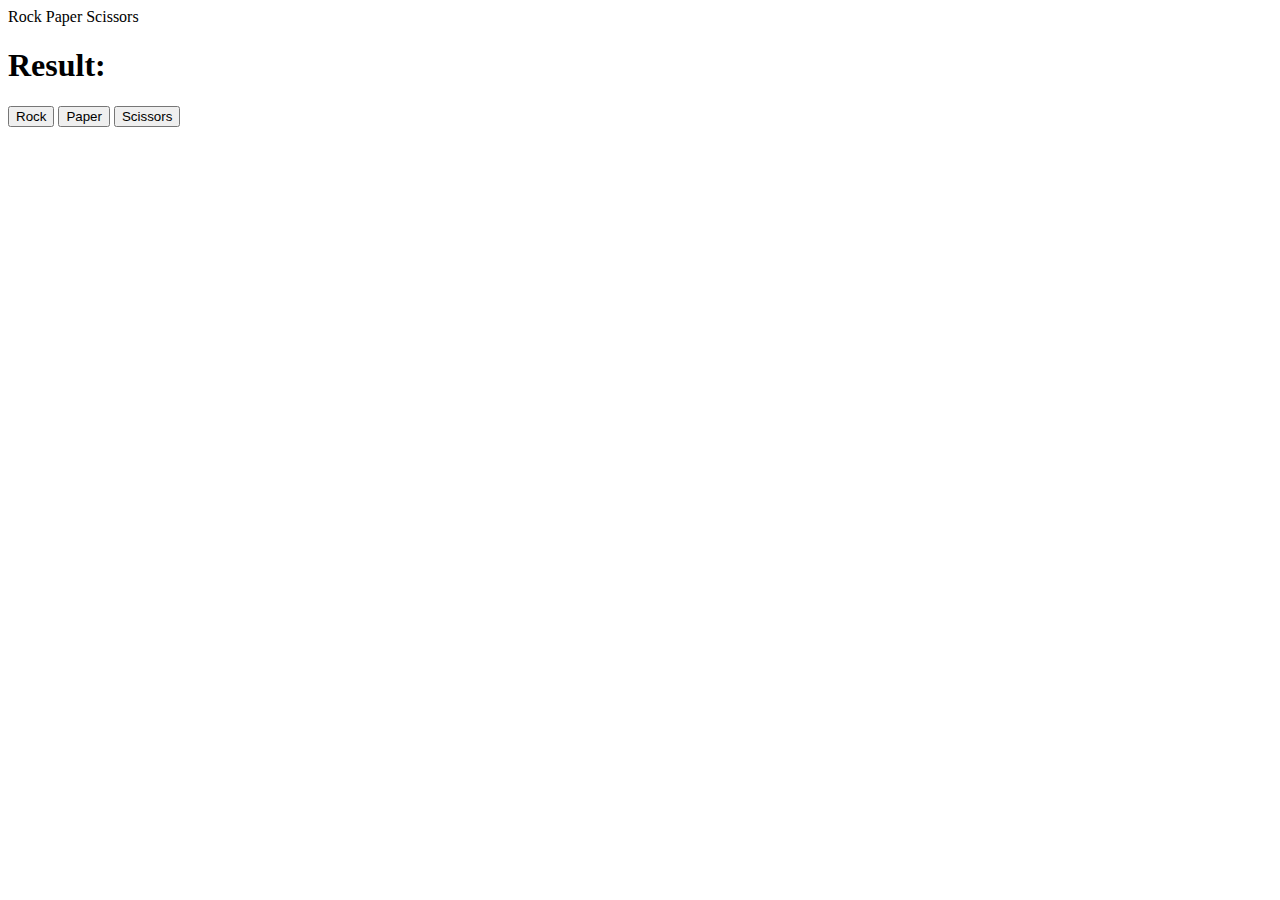
==== webprojects/rockPaperScissors/rps.html @ f540cb46 "working on basic game layout" ====
<!DOCTYPE html>
<html lang="en">
  <head>
    <meta charset="UTF-8" />
    <meta http-equiv="X-UA-Compatible" content="IE=edge" />
    <meta name="viewport" content="width=device-width, initial-scale=1.0" />
    <title>Rock, Paper, Scissors Game</title>
  </head>

  <body>
    <section class="game">
      <div class="title">Rock Paper Scissors</div>
      <h1 class="gameText" id="resultText">Result: </h1>

      <!-- <div class="logo">
        <img src="rps.png" /> -->

        <div class="options">
          <button class="buttons">Rock</button>
          <button class="buttons">Paper</button>
          <button class="buttons">Scissors</button>
        </div>
      <!-- </div> -->

        
    </section>

    <script>
        const resultText = document.querySelector('#resultText');
        
          let machine;
          let player;
          let result;
            

         buttons.forEach(button => button.addEventListener("click", () => {
            player = button.textContext;
            machineChoice();
            resultText.textContent = checkWinner();

          }));

          function machineChoice(){
            const machineOptions = ["rock", "paper", "scissors"];
            const machineChoice = machineOptions[Math.floor(Math.random() machineOptions.length())];
          }

          function checkWinner(){
            if(player == machine){
                return 'Tie'
            }
            else if(machine == 'rock'){
                return(player == 'paper')? 'You win' : 'You lose'
            }
            else if(machine == 'paper'){
                return(player == 'scissors')? 'You win' : 'You lose'
            }
            else if(machine == 'scissors'){
                return(player == 'rock')? 'You win' : 'You lose'
            }
          }
        
      
      </script>



  </body>
</html>


<style>
    /* Size of the picture */
    .logo img {
      width: 100%;
      height: auto;
    }

    /* Style the button and place it in the middle of the container/image */
    .logo .rock {
      position: absolute;
      top: 70%;
      left: 18%;
      transform: translate(-50%, -50%);
      -ms-transform: translate(-50%, -50%);
      background-color: #555;
      color: white;
      font-size: 16px;
      padding: 12px 24px;
      border: none;
      cursor: pointer;
      border-radius: 5px;
    }
    .logo .paper {
      position: absolute;
      top: 70%;
      left: 50%;
      transform: translate(-50%, -50%);
      -ms-transform: translate(-50%, -50%);
      background-color: #555;
      color: white;
      font-size: 16px;
      padding: 12px 24px;
      border: none;
      cursor: pointer;
      border-radius: 5px;
    }
    .logo .scissors {
      position: absolute;
      top: 70%;
      left: 82%;
      transform: translate(-50%, -50%);
      -ms-transform: translate(-50%, -50%);
      background-color: #555;
      color: white;
      font-size: 16px;
      padding: 12px 24px;
      border: none;
      cursor: pointer;
      border-radius: 5px;
    }

    .logo .result{
        position: center;
    }
  </style>
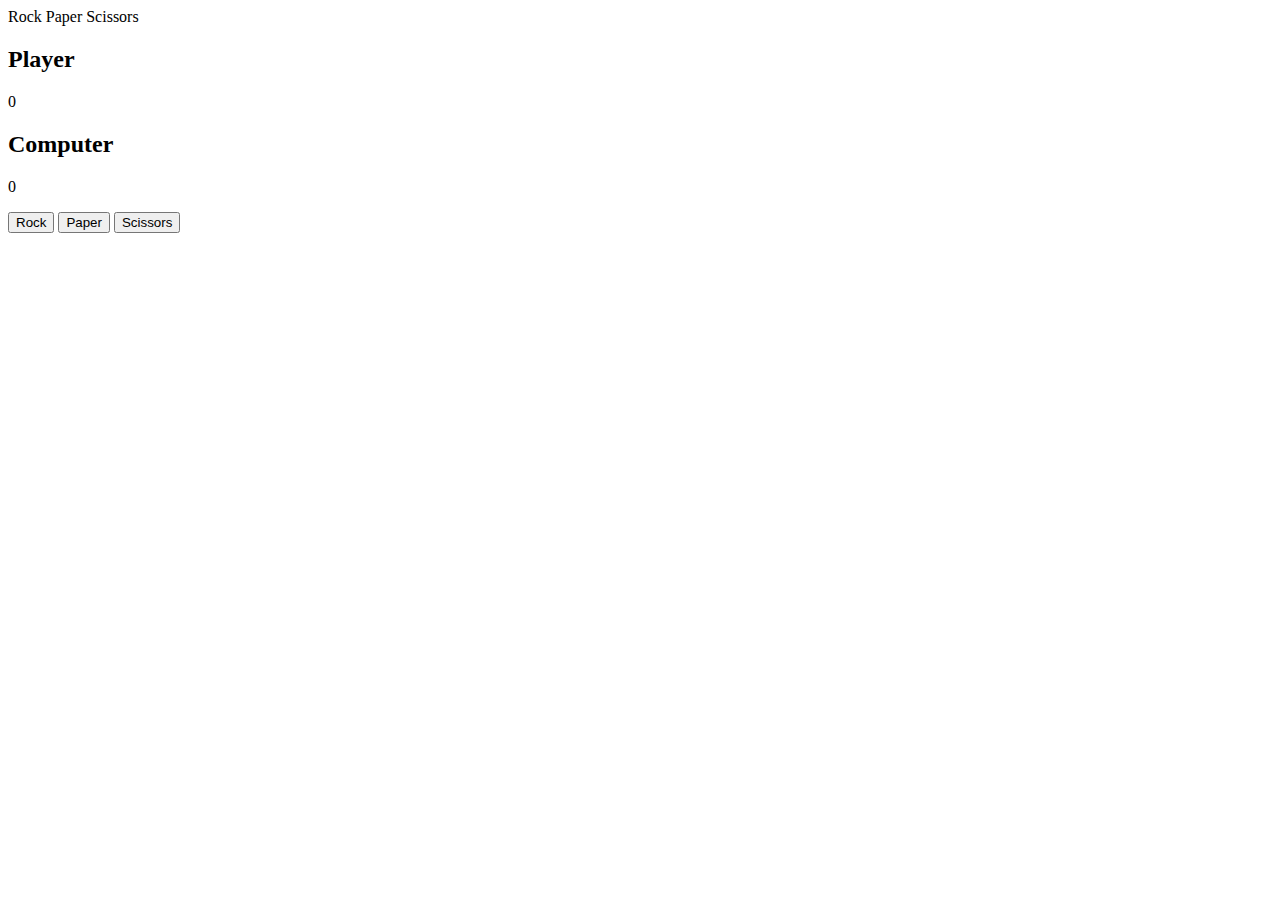
==== commit ea171563: "Lgic is done but running into problems with repeating the game." ====
--- a/webprojects/rockPaperScissors/rps.html
+++ b/webprojects/rockPaperScissors/rps.html
@@ -10,117 +10,101 @@
   <body>
     <section class="game">
       <div class="title">Rock Paper Scissors</div>
-      <h1 class="gameText" id="resultText">Result: </h1>
+      <!-- <h1 class="gameText" id="resultText">Result:</h1> -->
 
       <!-- <div class="logo">
         <img src="rps.png" /> -->
 
-        <div class="options">
-          <button class="buttons">Rock</button>
-          <button class="buttons">Paper</button>
-          <button class="buttons">Scissors</button>
+      <div class="score">
+        <div class="playerScore">
+          <h2>Player</h2>
+          <p class="p-count count">0</p>
         </div>
+        <div class="computerScore">
+          <h2>Computer</h2>
+          <p class="c-count count">0</p>
+        </div>
+      </div>
+
+      <div class="options">
+        <button id="rock" onClick="myClick(this.id)">Rock</button>
+        <button id="paper" onClick="myClick(this.id)">Paper</button>
+        <button id="scissors" onClick="myClick(this.id)">Scissors</button>
+      </div>
+
       <!-- </div> -->
-
-        
     </section>
 
     <script>
-        const resultText = document.querySelector('#resultText');
-        
-          let machine;
-          let player;
-          let result;
-            
+      
+      const game = () => {
+        let myScore = 0;
+        let computerScore = 0;
+        let moves = 0;
+        const computerSelection = computerPlay();
+        const mySelection = document.querySelector("this.id");
+        // const result = check();
 
-         buttons.forEach(button => button.addEventListener("click", () => {
-            player = button.textContext;
-            machineChoice();
-            resultText.textContent = checkWinner();
+        function myClick(clicked_id) {
+          console.log(clicked_id);
+          console.log("comp: " + computerSelection);
+          return clicked_id;
+        }
 
-          }));
+        // computer choice logic
+        function computerPlay() {
+          const choices = ["rock", "paper", "scissors"];
+          return choices[
+            Math.floor(Math.random() * Math.floor(choices.length))
+          ];
+          
+        }
+      
+      // game logic
+      function check(clicked_id, computerChoice) {
+        let result;
+        const playerScoreBoard = document.querySelector(".p-count");
+        const computerScoreBoard = document.querySelector(".c-count");
+        if (clicked_id == computerChoice) {
+          result = "Its  Tie!";
+        } else if (
+          (clicked_id == "scissors" && computerChoice == "rock") ||
+          (clicked_id == "rock" && computerChoice == "paper") ||
+          (clicked_id == "paper" && computerChoice == "scissors")
+        ) {
+          result = "Computer Won";
+          computerScore++;
+          computerScoreBoard.textContent = computerScore;
+        } else if (
+          (clicked_id == "scissors" && computerChoice == "paper") ||
+          (clicked_id == "rock" && computerChoice == "scissors") ||
+          (clicked_id == "paper" && computerChoice == "rock")
+        ) {
+          result = "You Won";
+          myScore++;
+          playerScoreBoard.textContent = myScore;
+        }
+        return result;
+        document.getElementById('result').textContent = result;
+      }
 
-          function machineChoice(){
-            const machineOptions = ["rock", "paper", "scissors"];
-            const machineChoice = machineOptions[Math.floor(Math.random() machineOptions.length())];
-          }
-
-          function checkWinner(){
-            if(player == machine){
-                return 'Tie'
-            }
-            else if(machine == 'rock'){
-                return(player == 'paper')? 'You win' : 'You lose'
-            }
-            else if(machine == 'paper'){
-                return(player == 'scissors')? 'You win' : 'You lose'
-            }
-            else if(machine == 'scissors'){
-                return(player == 'rock')? 'You win' : 'You lose'
-            }
-          }
-        
+      // function game( mySelection, computerSelection){
+      // const mySelection = "rock";
+        console.log("Player chooses: " + mySelection);
+      // console.log("comp: " + computerSelection);
+        console.log(check(mySelection, computerSelection));
       
-      </script>
-
-
-
+    }
+      
+     
+    </script>
   </body>
 </html>
 
-
 <style>
-    /* Size of the picture */
-    .logo img {
-      width: 100%;
-      height: auto;
-    }
-
-    /* Style the button and place it in the middle of the container/image */
-    .logo .rock {
-      position: absolute;
-      top: 70%;
-      left: 18%;
-      transform: translate(-50%, -50%);
-      -ms-transform: translate(-50%, -50%);
-      background-color: #555;
-      color: white;
-      font-size: 16px;
-      padding: 12px 24px;
-      border: none;
-      cursor: pointer;
-      border-radius: 5px;
-    }
-    .logo .paper {
-      position: absolute;
-      top: 70%;
-      left: 50%;
-      transform: translate(-50%, -50%);
-      -ms-transform: translate(-50%, -50%);
-      background-color: #555;
-      color: white;
-      font-size: 16px;
-      padding: 12px 24px;
-      border: none;
-      cursor: pointer;
-      border-radius: 5px;
-    }
-    .logo .scissors {
-      position: absolute;
-      top: 70%;
-      left: 82%;
-      transform: translate(-50%, -50%);
-      -ms-transform: translate(-50%, -50%);
-      background-color: #555;
-      color: white;
-      font-size: 16px;
-      padding: 12px 24px;
-      border: none;
-      cursor: pointer;
-      border-radius: 5px;
-    }
-
-    .logo .result{
-        position: center;
-    }
-  </style>+  /* Size of the picture */
+  .logo img {
+    width: 100%;
+    height: auto;
+  }
+</style>
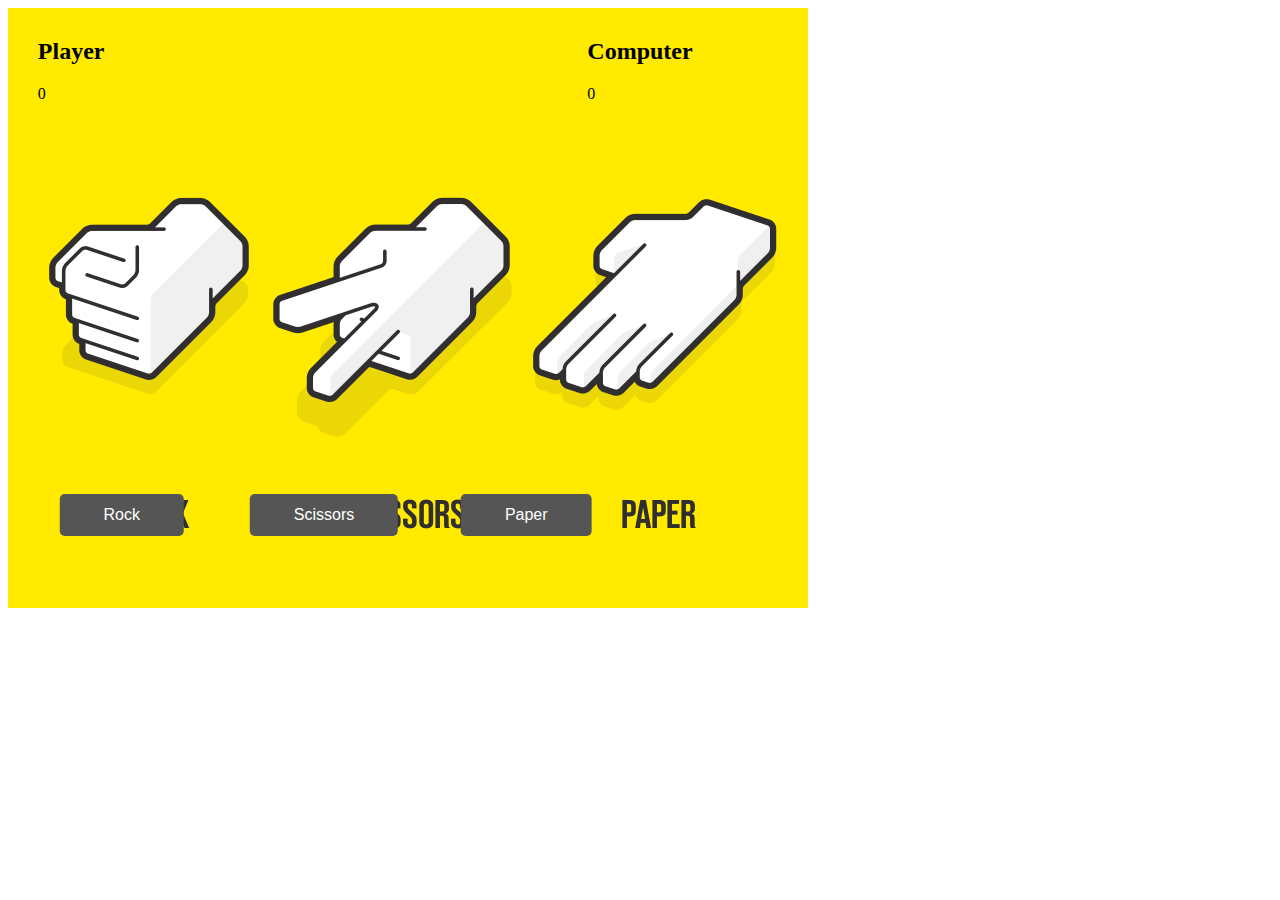
==== commit 2d7a5561: "game logic is complete just have to finish design look" ====
--- a/webprojects/rockPaperScissors/rps.html
+++ b/webprojects/rockPaperScissors/rps.html
@@ -8,103 +8,172 @@
   </head>
 
   <body>
-    <section class="game">
-      <div class="title">Rock Paper Scissors</div>
-      <!-- <h1 class="gameText" id="resultText">Result:</h1> -->
-
-      <!-- <div class="logo">
-        <img src="rps.png" /> -->
-
-      <div class="score">
-        <div class="playerScore">
-          <h2>Player</h2>
-          <p class="p-count count">0</p>
+        <div class="container">
+          <img src="rps.png" alt="ROCK PAPER SCISSORS"/>
+          <div class="logo">
+            <div class="score">
+              <div class="playerScore">
+                <h2>Player</h2>
+                <p class="p-count count">0</p>
+              </div>
+              <div class="computerScore">
+                <h2>Computer</h2>
+                <p class="c-count count">0</p>
+              </div>
+            </div>
+          <button class="btn" id="rock" onClick="myClick(this.id)">Rock</button>
+          <button class="btn2" id="scissors" onClick="myClick(this.id)">Scissors</button>
+          <button class="btn3" id="paper" onClick="myClick(this.id)">Paper</button>
         </div>
-        <div class="computerScore">
-          <h2>Computer</h2>
-          <p class="c-count count">0</p>
-        </div>
-      </div>
-
-      <div class="options">
-        <button id="rock" onClick="myClick(this.id)">Rock</button>
-        <button id="paper" onClick="myClick(this.id)">Paper</button>
-        <button id="scissors" onClick="myClick(this.id)">Scissors</button>
-      </div>
-
-      <!-- </div> -->
-    </section>
 
     <script>
-      
-      const game = () => {
-        let myScore = 0;
-        let computerScore = 0;
-        let moves = 0;
-        const computerSelection = computerPlay();
-        const mySelection = document.querySelector("this.id");
-        // const result = check();
+      let result;
+      let myScore = 0;
+      let computerScore = 0;
 
-        function myClick(clicked_id) {
-          console.log(clicked_id);
-          console.log("comp: " + computerSelection);
-          return clicked_id;
-        }
-
-        // computer choice logic
-        function computerPlay() {
-          const choices = ["rock", "paper", "scissors"];
-          return choices[
-            Math.floor(Math.random() * Math.floor(choices.length))
-          ];
-          
-        }
-      
-      // game logic
-      function check(clicked_id, computerChoice) {
-        let result;
+       // checking choices logic
+       function check(mySelection, computerSelection) {
         const playerScoreBoard = document.querySelector(".p-count");
         const computerScoreBoard = document.querySelector(".c-count");
-        if (clicked_id == computerChoice) {
+        if (mySelection == computerSelection) {
           result = "Its  Tie!";
         } else if (
-          (clicked_id == "scissors" && computerChoice == "rock") ||
-          (clicked_id == "rock" && computerChoice == "paper") ||
-          (clicked_id == "paper" && computerChoice == "scissors")
+          (mySelection == "scissors" && computerSelection == "rock") ||
+          (mySelection == "rock" && computerSelection == "paper") ||
+          (mySelection == "paper" && computerSelection == "scissors")
         ) {
           result = "Computer Won";
           computerScore++;
           computerScoreBoard.textContent = computerScore;
         } else if (
-          (clicked_id == "scissors" && computerChoice == "paper") ||
-          (clicked_id == "rock" && computerChoice == "scissors") ||
-          (clicked_id == "paper" && computerChoice == "rock")
+          (mySelection == "scissors" && computerSelection == "paper") ||
+          (mySelection == "rock" && computerSelection == "scissors") ||
+          (mySelection == "paper" && computerSelection == "rock")
         ) {
           result = "You Won";
           myScore++;
           playerScoreBoard.textContent = myScore;
         }
         return result;
-        document.getElementById('result').textContent = result;
+        document.getElementById("result").textContent = result;
       }
 
-      // function game( mySelection, computerSelection){
-      // const mySelection = "rock";
-        console.log("Player chooses: " + mySelection);
-      // console.log("comp: " + computerSelection);
-        console.log(check(mySelection, computerSelection));
-      
-    }
-      
-     
+      // start of the game and getting user choice
+      function myClick(clicked_id) {
+        const computerSelection = computerPlay();
+        console.log("MyChoice: " + clicked_id);
+        console.log("ComputerChoice: " + computerSelection);
+        console.log(check(clicked_id, computerSelection));
+        console.log("--------------------");
+      }
+
+      // computer choice logic
+      function computerPlay() {
+        const choices = ["rock", "paper", "scissors"];
+        return choices[Math.floor(Math.random() * Math.floor(choices.length))];
+      }
     </script>
   </body>
 </html>
 
 <style>
-  /* Size of the picture */
-  .logo img {
-    width: 100%;
-    height: auto;
-  }
+ /* Container needed to position the button. Adjust the width as needed */
+.container {
+  position: relative;
+  width: 50%;
+}
+
+/* Make the image responsive */
+.container img {
+  width: auto;
+  height: auto;
+}
+
+.logo .computerScore{
+  position: absolute;
+  top: 10%;
+  left: 100%;
+
+  transform: translate(-50%, -50%);
+  -ms-transform: translate(-50%, -50%);
+  color: black;
+  font-size: 16px;
+  padding: 12px 24px;
+  border: none;
+  cursor: pointer;
+  border-radius: 5px;
+}
+
+.logo .playerScore{
+  position: absolute;
+  top: 10%;
+  left: 10%;
+  transform: translate(-50%, -50%);
+  -ms-transform: translate(-50%, -50%);
+  
+  color: black;
+  font-size: 16px;
+  padding: 12px 24px;
+  border: none;
+  cursor: pointer;
+  border-radius: 5px;
+}
+
+/* Style the button and place it in the middle of the container/image */
+.container .btn{
+  position: absolute;
+  top: 84%;
+  left: 18%;
+  transform: translate(-50%, -50%);
+  -ms-transform: translate(-50%, -50%);
+  background-color: #555;
+  color: white;
+  font-size: 16px;
+  padding: 12px 44px;
+  border: none;
+  cursor: pointer;
+  border-radius: 5px;
+}
+
+.container .btn:hover {
+  background-color: black;
+}
+
+.container .btn2{
+  position: absolute;
+  top: 84%;
+  left: 50%;
+  transform: translate(-50%, -50%);
+  -ms-transform: translate(-50%, -50%);
+  background-color: #555;
+  color: white;
+  font-size: 16px;
+  padding: 12px 44px;
+  border: none;
+  cursor: pointer;
+  border-radius: 5px;
+}
+
+.container .btn2:hover {
+  background-color: black;
+}
+
+.container .btn3{
+  position: absolute;
+  top: 84%;
+  left: 82%;
+  transform: translate(-50%, -50%);
+  -ms-transform: translate(-50%, -50%);
+  background-color: #555;
+  color: white;
+  font-size: 16px;
+  padding: 12px 44px;
+  border: none;
+  cursor: pointer;
+  border-radius: 5px;
+}
+
+.container .btn3:hover {
+  background-color: black;
+}
 </style>
